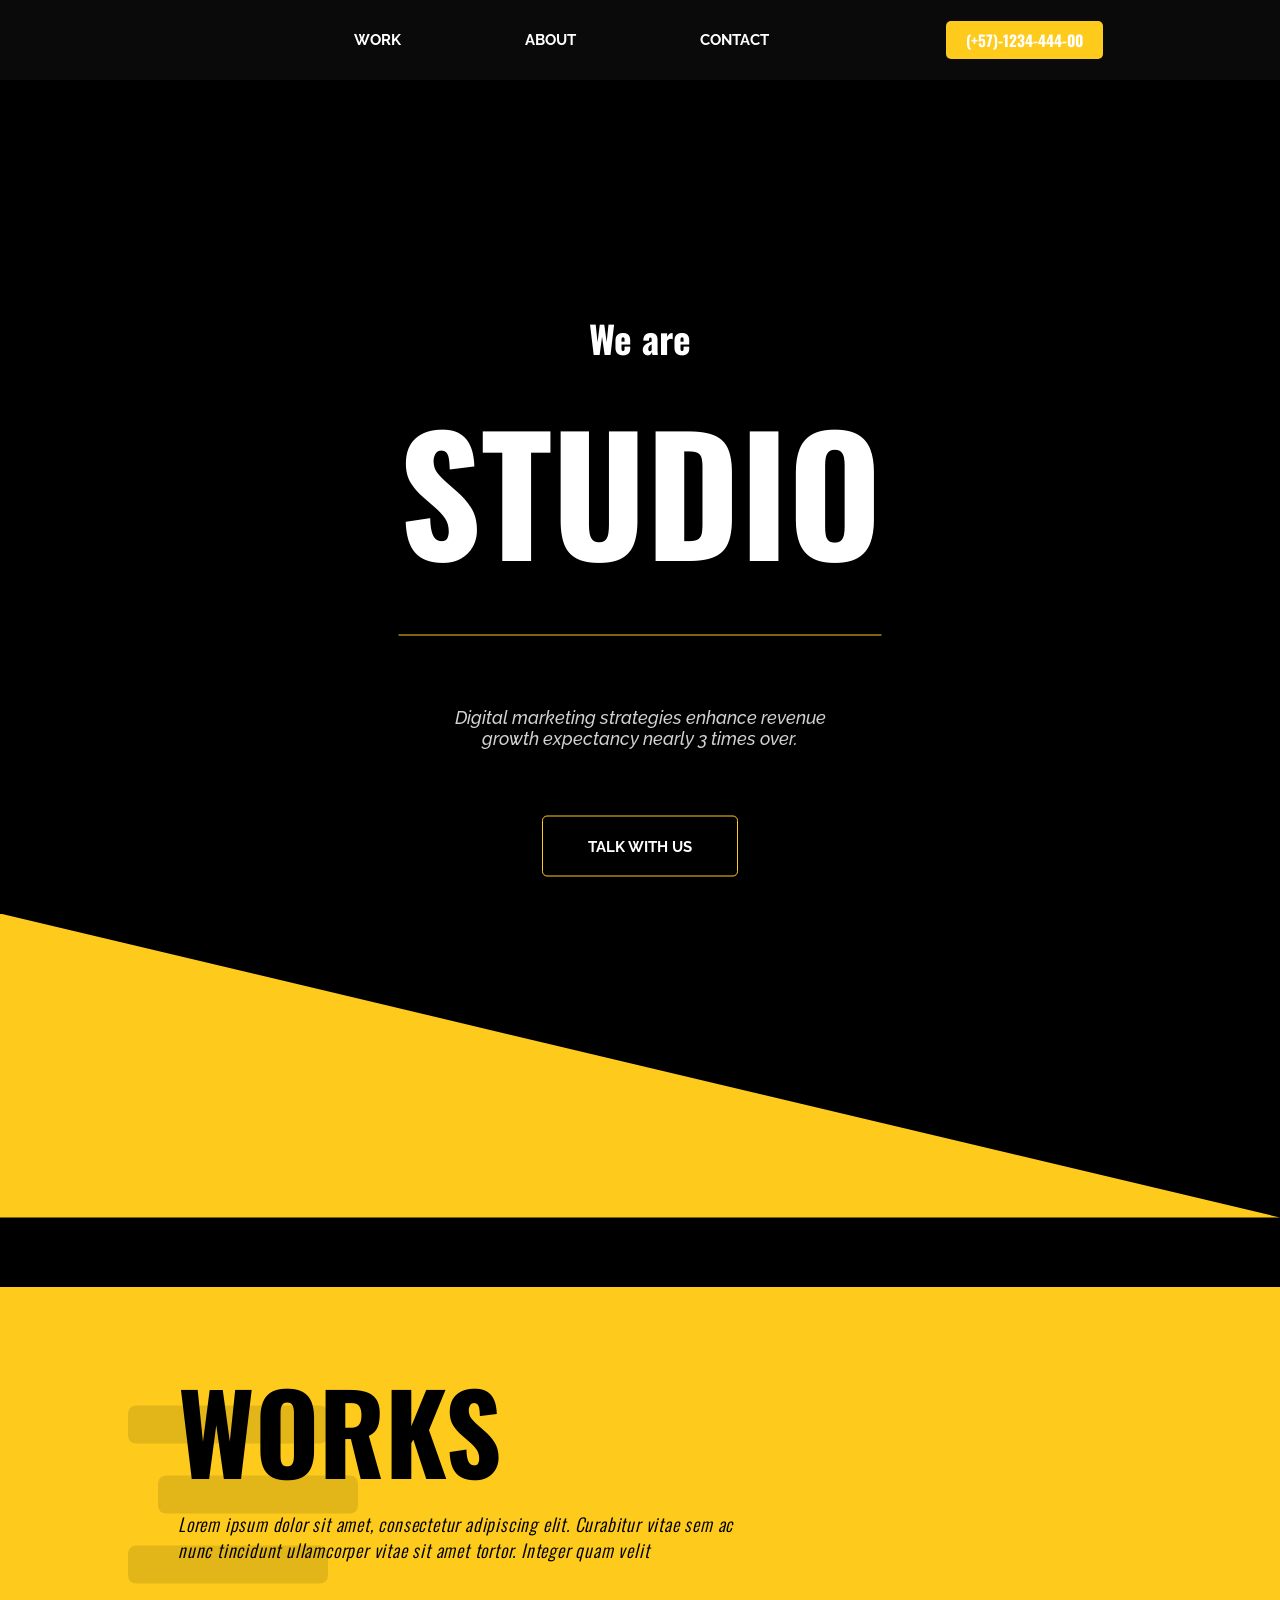
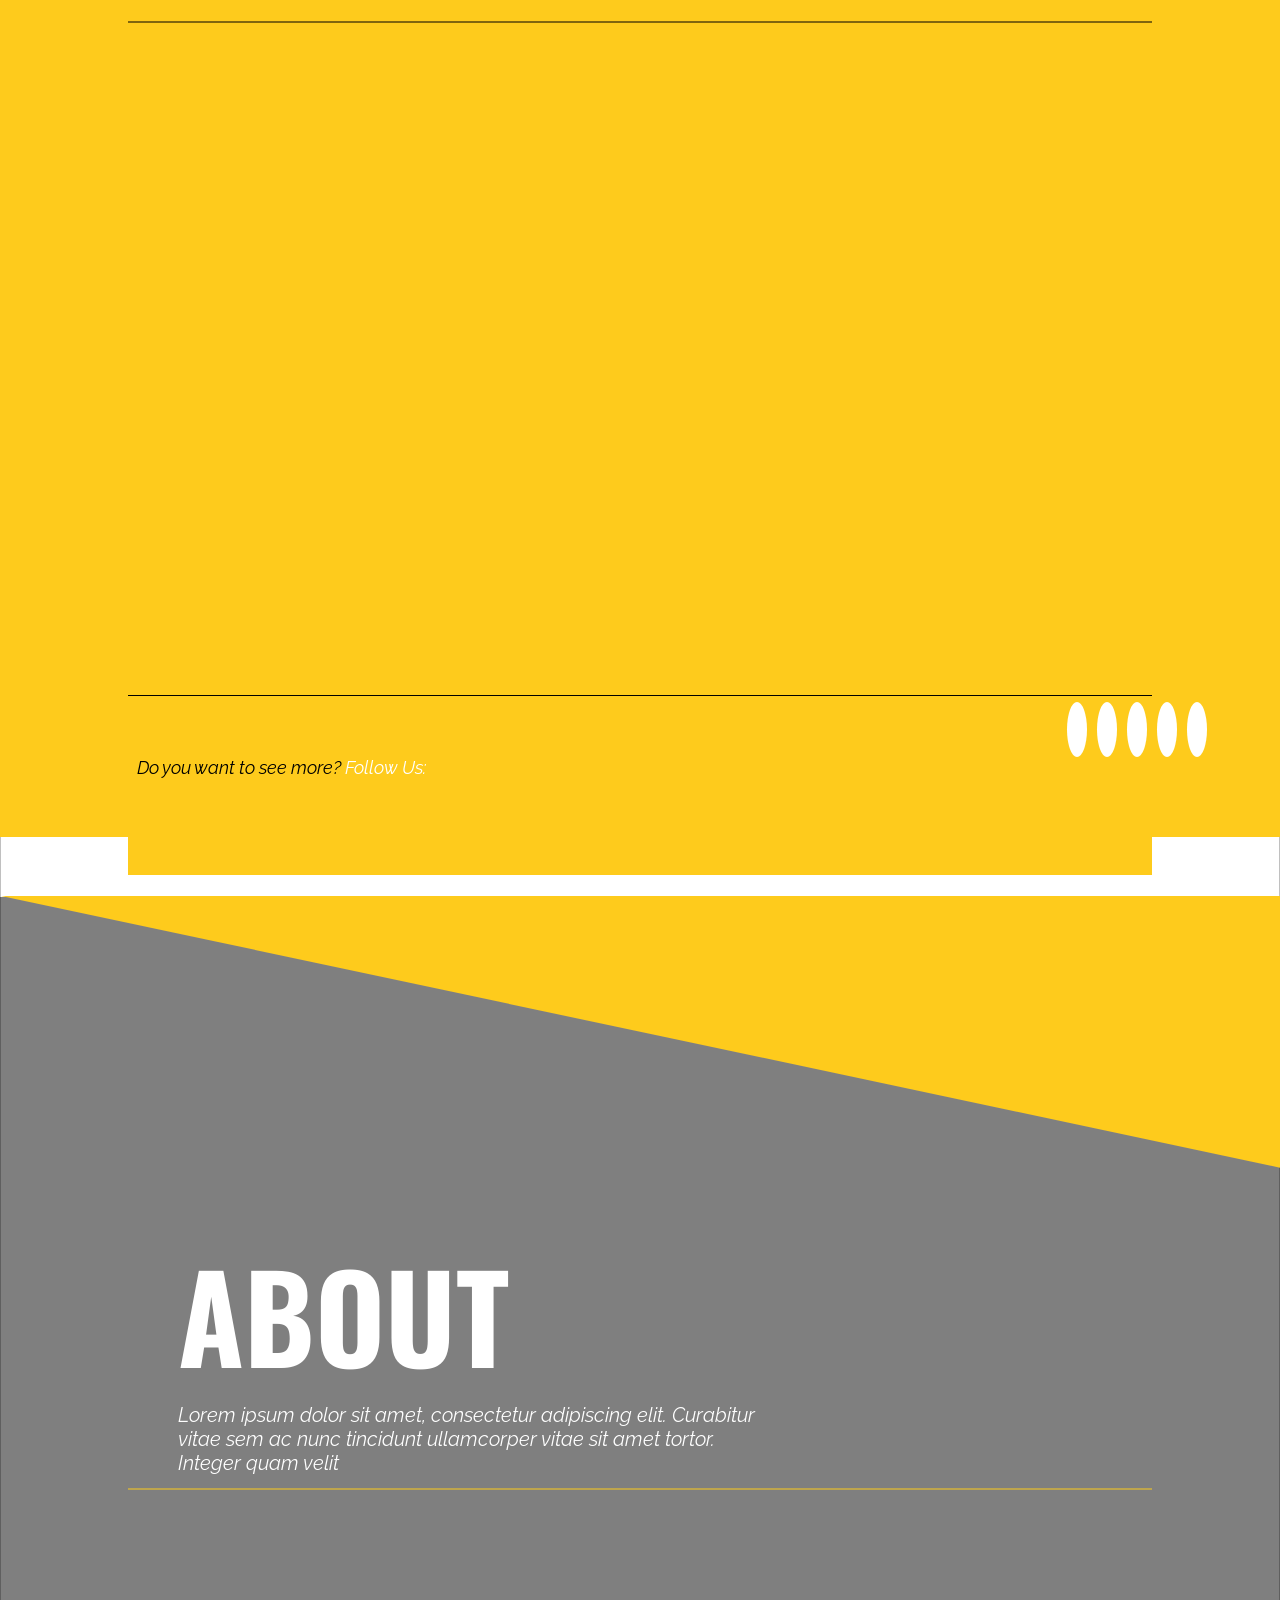
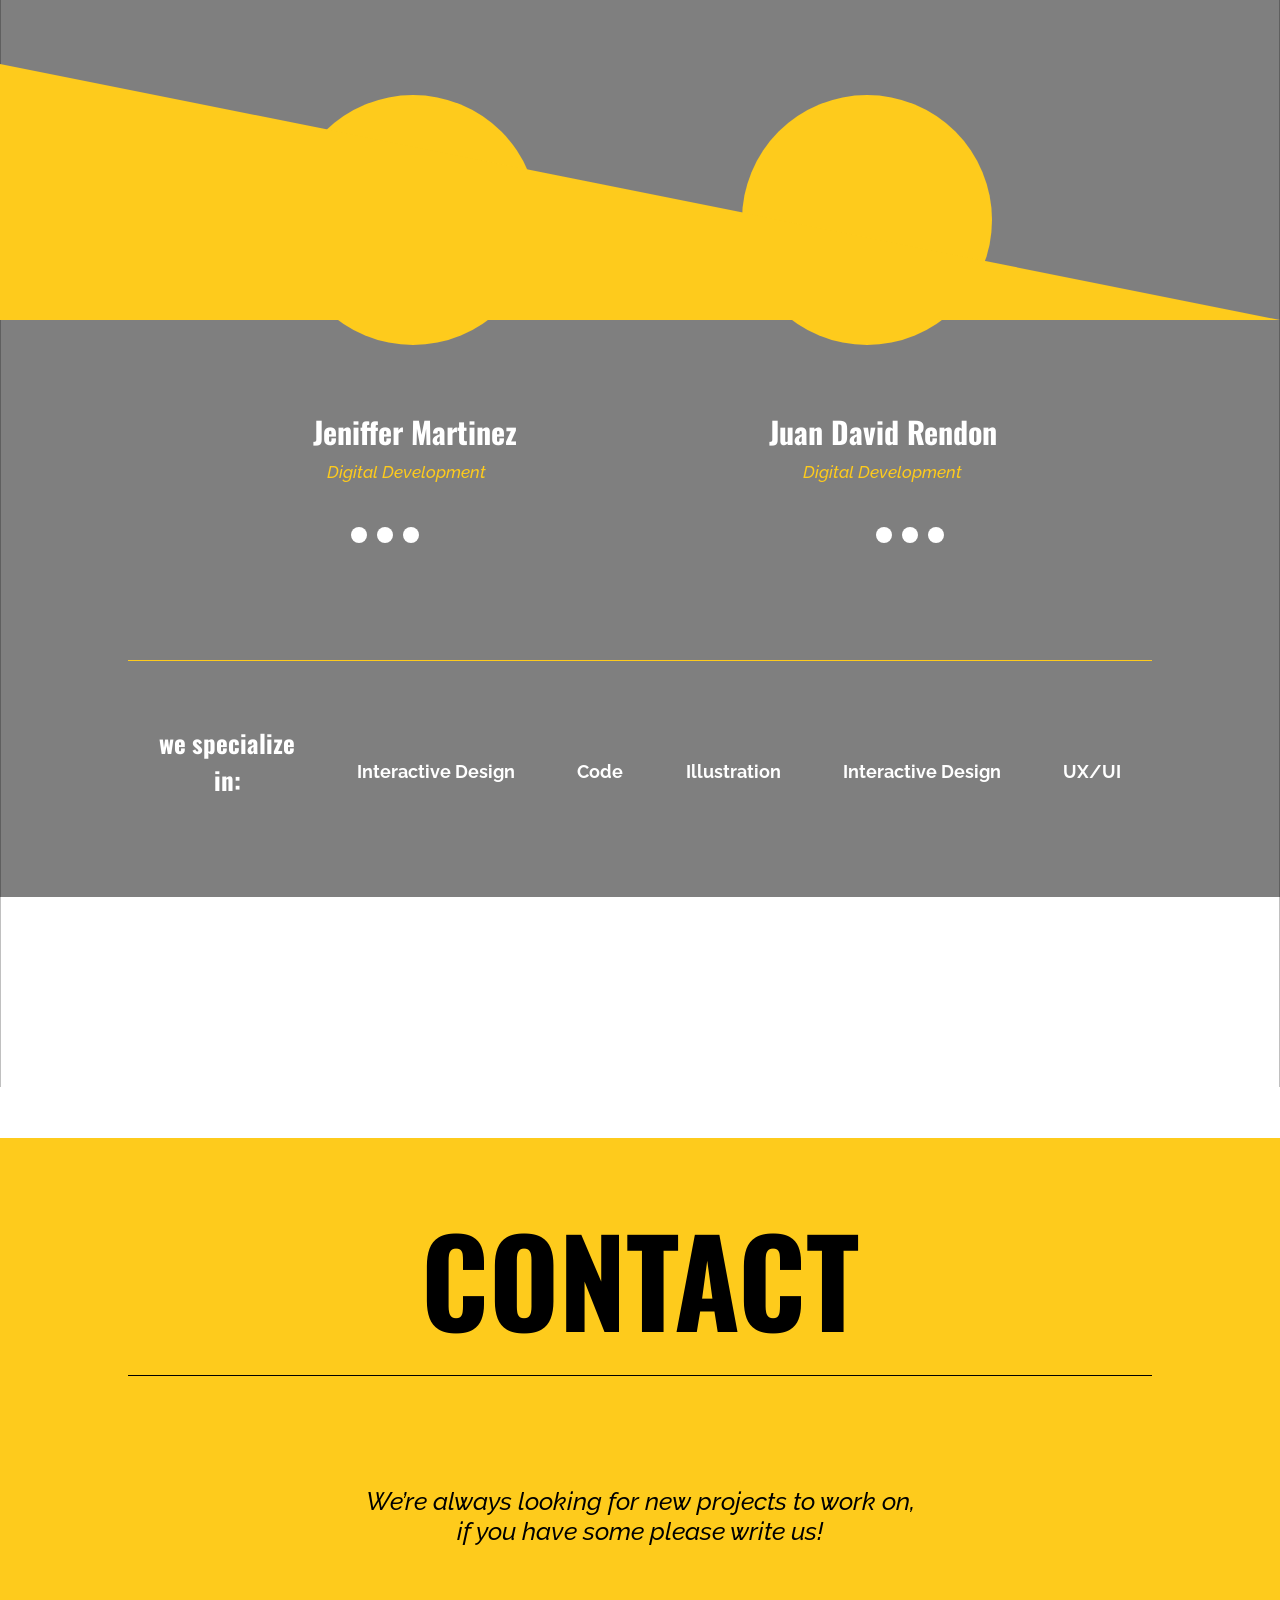
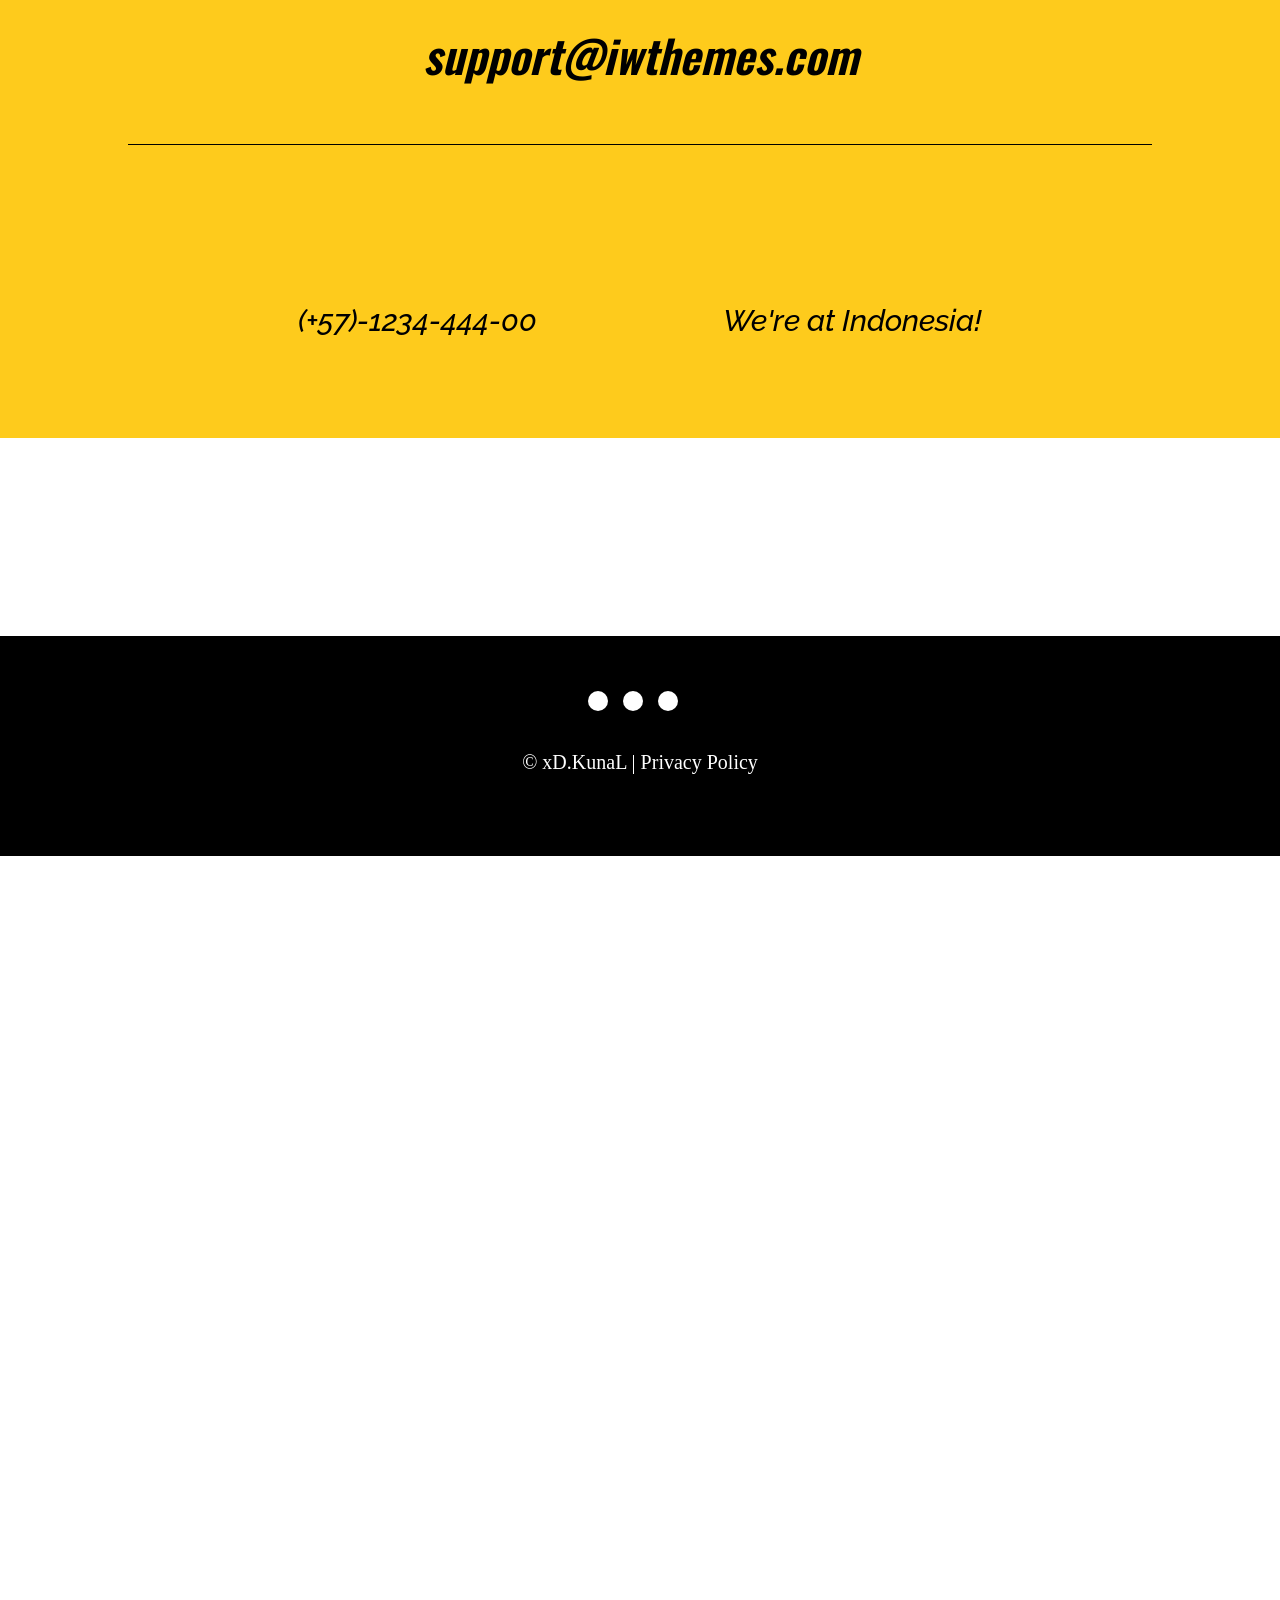
==== index.html @ 2aee6394 "Update and rename index (3).html to index.html" ====
<!DOCTYPE html>
<html lang="en">
<head>
    <meta charset="UTF-8">
    <meta name="viewport" content="width=device-width, initial-scale=1.0">
    <title>Studio</title>
    <link rel="stylesheet" href="styles.css">
    <link
    href="https://cdn.jsdelivr.net/npm/remixicon@4.3.0/fonts/remixicon.css"
    rel="stylesheet"
/>


<link rel="preconnect" href="https://fonts.googleapis.com">
<link rel="preconnect" href="https://fonts.gstatic.com" crossorigin>
<link href="https://fonts.googleapis.com/css2?family=Raleway:ital,wght@0,100..900;1,100..900&display=swap" rel="stylesheet">

<link rel="preconnect" href="https://fonts.googleapis.com">
<link rel="preconnect" href="https://fonts.gstatic.com" crossorigin>
<link href="https://fonts.googleapis.com/css2?family=Oswald:wght@200..700&display=swap" rel="stylesheet">



</head>
<body>
    <div id="main">
        <div id="nav">
            <img src="/lospolos.png " alt="">
            <div id="mid">
                <ul>
                    <a class="xdx"   id="aa" href="#wrk">work</a>
                    <a class="xdx"  id="aa" href="#about">about</a>
                    <a class="xdx"  id="aa" href="#bot1">contact</a>
                </ul>  
            </div>    
            <div id="mid1" ><a id="aa" href="tel:(+57)-1234-444-00" role="button">(+57)-1234-444-00</a></div>


        </div>

        <div id="lu">
            <img id="img1" src="/huihuihui.jpg">
        </div>
            <div id="cntr1">
                <h2>We are</h2>
            </div>
            <div id="cntr2">
                <h1>STUDIO</h1>
        </div>
        <div id="pan">
            <p>Digital marketing strategies enhance revenue growth
                expectancy nearly 3 times over.</p>
        </div>
        <div id="link"><a id="aa" class="btn btn-primary btn-sm" href="tel:(+57)-1234-444-00" role="button">
            <span>TALK WITH US</span></a>
        </div>
        

    </div>
    <div id="mids">
            
    </div>
    <div id="btm">

        <div id="cntrbtm">
            <div id="wrk">
                <h1>WORKS</h1>
            </div>
            <div id="lrm">
                <p id="px" >
                    Lorem ipsum dolor sit amet, consectetur adipiscing elit. Curabitur vitae sem ac nunc tincidunt ullamcorper vitae sit amet tortor. Integer quam velit</p>
            </div>
            <div id="maind">
                <div id="gg"></div>
                <div id="gg" class="xd"></div>
                <div id="gg"></div>
            </div>    
        </div>
        
     </div> 
     <div id="card">
        <div id="card1">

        </div>
        <div id="card2">

        </div>
        <div id="card3">

        </div>
     </div>
     <div id="botm">
        <div id="midbtm1">
        </div>
        <div id="pp">
            <p>Do you want to see more? <a id="ppa" href="">Follow Us:</a></p>
        </div>
        <div id="ppl">
            <div id="icns">
                <i class="ri-youtube-fill"></i>
                <i class="ri-instagram-line"></i>
                <i class="ri-linkedin-fill"></i>
                <i class="ri-facebook-fill"></i>
                <i class="ri-twitter-x-fill"></i>
            </div>
        </div>
     </div>
     <div id="midbtm">

     </div>
     <img id="img3" src="https://html.iwthemes.com/studio-landing-2020/no-arrows/images/about-studio.jpg" alt="">
     <div id="midl">


        
        
     </div>
     <div id="about">
        <div id="abt">
            <h1>ABOUT</h1>
        </div>
        <div id="lrma">
            <p id="pxa" >
                Lorem ipsum dolor sit amet, consectetur adipiscing elit. Curabitur vitae sem ac nunc tincidunt ullamcorper vitae sit amet tortor. Integer quam velit</p>
            </div>    
    </div>
    <div id="cntrcards">
        <div id="card4">

        </div>
        <div id="card5">

        </div>
    </div>    
    <div id="cntrtxt">
        <div id="cx1">
            <h3>Jeniffer Martinez</h3>
        <h5>Digital Development</h5>
        </div>
        <div id="cx2">
            <h3>Juan David Rendon
            </h3>
            <h5>Digital Development</h5>

        </div>
        
    </div> 
    <div id="icnsx">
        <i class="ri-youtube-fill"></i>
        <i class="ri-instagram-line"></i>
        <i class="ri-linkedin-fill"></i>
    </div>
    <div id="icnsz">
        <i class="ri-youtube-fill"></i>
        <i class="ri-instagram-line"></i>
        <i class="ri-linkedin-fill"></i>
    </div>
    <div id="xz">
        <div id="wwd1">
            <h2>we specialize <br> in:
        </div>
        <div id="wwd2">
            <img src="https://html.iwthemes.com/studio-landing-2020/no-arrows/images/we-do/icon2.png" alt="">
            <h4>Interactive Design</h4>
        </div>
        <div id="wwd3">
           <img src="https://html.iwthemes.com/studio-landing-2020/no-arrows/images/we-do/icon1.png" alt="">
           <h4>Code</h4>
        </div>
        <div id="wwd4">
            <img src="https://html.iwthemes.com/studio-landing-2020/no-arrows/images/we-do/icon3.png" alt="">
            <h4>Illustration</h4>
        </div>
        <div id="wwd5">
            <img src="https://html.iwthemes.com/studio-landing-2020/no-arrows/images/we-do/icon4.png" alt="">
            <h4>Interactive Design</h4>
        </div>
        <div id="wwd6">
            <img src="https://html.iwthemes.com/studio-landing-2020/no-arrows/images/we-do/icon5.png" alt="">
            <h4>UX/UI
            </h4>
        </div>
        </h2>
    </div>
    <div id="ad">
    </div>
    <div id="bot">
        <div id="bot1">
            <h1>CONTACT</h1>
        </div>
        <img src="./paper-plane.png" alt="">
        <div id="upar">
            <h4>
                We’re always looking for new projects to work on,<br>
                if you have some please write us!</h4>
                <div id="ax">
                    <a id="ao" href="http://" target="_blank" rel="noopener noreferrer">support@iwthemes.com</a>
                </div>

                <div id="btmicn">
                    <div id="btmicn1">
                        <i class="ri-chat-4-line"></i>
                        <div id="am">
                            <a href="tel:(+57)-1234-444-00" >(+57)-1234-444-00</a>
                        </div>
                    </div>
                    <div id="btmicn2">
                        <i class="ri-map-pin-2-fill"></i>
                        <h4>We're at Indonesia!</h4>
                    </div>
                </div>
                
        </div>

    </div>
    <div id="last">
        <div id="ic">
            <i class="ri-linkedin-fill"></i>
            <i class="ri-youtube-fill"></i>
        <i class="ri-instagram-line"></i>
        </div>
        <div id="ccx">
            © xD.KunaL | Privacy Policy
        </div>
    </div>
    
</body>
</html>
---- styles.css ----
*{  
    margin: 0;
    padding: 0;
    box-sizing: border-box;
}
html,body{
    height: 100%;
    width: 100%;
}
#main{
    background-color: rgb(0, 0, 0);
    height:143%;
    width: 100%; 
}
   
#nav{
    font-family: 'Raleway';
    font-weight: 700;
    padding: 1.3rem 0;
    background-color: rgb(10, 10, 10);
    text-align: center;
    word-spacing: 120px;
    display: flex;
    justify-content: space-evenly;
    align-items: center;
    position: absolute;
    width: 100%;
    z-index: 20;
}
#aa{
    color:white;
    font-size: .96rem;
    font-style: normal;
    text-transform: capitalize;
    text-decoration: none;
    text-transform: uppercase;
}    
#mid1{
    /* position: absolute;
    top: 90%;
    left: 85%;
    transform: translate(-50%,-50%); */
 padding: 8px 20px;
 background-color:#fecb1c;
 border-color: #fecb1c;
 color: aliceblue;
 border-radius: 5px;
 font-weight: 800;
}

#mid1>a{
    font-family: 'Oswald', Times, serif;
}
#img1{
    width: 100%;
    height: 100%;
    margin-top: -980px;
    z-index: 10;
    opacity: 62%;
}
#cntr1{
    font-family: 'Oswald', Times, serif;
    position: absolute;
    top: 37.5%;
    left: 50%;
    transform: translate(-50%,-50%);
    color: rgb(255, 255, 255);
    font-size: 25px;
}
#cntr2{
    padding-top: 15px;
    font-family: 'Oswald', Times, serif;
    position: absolute;
    top: 55%;
    left: 50%;
    transform: translate(-50%,-50%);
    color: rgb(255, 255, 255);
    font-size: 80px;
    padding-bottom: 28px;
    border-bottom: 1.5px solid #fecb1c;
}
#pan {
    position: absolute;
    top: 82.5%;
    left: 50%;
    width: 30%;
    height: 8%;
    font-family: 'Raleway', Times, serif;
    font-style: italic;
    text-align: center;
    transform: translate(-50%,-50%);
    color: rgb(255, 255, 255);
    font-size: 18px;
    font-weight: 500;
    opacity: 82%;
}
#link{
    padding: 20px 45px;
    position: absolute;
    top: 94%;
    left: 50%;
    transform: translate(-50%,-50%);
    font-family: 'Raleway', Times, serif;
    border: 1.2px solid ;
    border-color: #fecb1c;
    color: aliceblue;
    border-radius: 5px;
    font-weight: 700;
}
#mids{
    position: absolute;
    content: "";
    width: 100%;
    top: 101.5%;
    background-color: #fecb1c;
    height: 19rem;
    bottom: -1px;
    -webkit-clip-path: polygon(0 0, 0% 100%, 100% 100%);
    clip-path: polygon(0 0, 0% 100%, 100% 100%);
    z-index: 1
}
#btm{
    background-color: #fecb1c;
    height: 100%;
    width: 100%;
}
#cntrbtm{
    position: absolute;
    top: 165%;
    left: 50%;
    transform: translate(-50%,-50%);
    width: 80%;
    margin-right: 12px;
    height: 275px;
    border-bottom: 1.5px solid black;
}
#wrk{
    font-size: 55px;
    padding-left: 50px;
    font-family: 'Oswald', Times, serif;
}
#lrm{
    font-size: 18px;
    letter-spacing: 0.8px;
    font-family: 'Oswald', Times, serif;
    font-style: italic;
    font-weight: 330;
    width: 60%;
    padding-left: 50px;
    
}
#icon{
    width: 100px;
    height: 100px;
    
}

#gg{
    display: block;
  width: 200px;
  height: 38px;
  margin-bottom: 5px;
  position: relative;
  background: #000000;
  opacity: 11%;
  border-radius: 8px;
  font-size: 500px;
  z-index: -1;
  margin-top: 32px;
}
#maind{
    position: absolute;
    top: 9.5%;
}
.xd{
    margin-left: 30px;
}
#card{
    padding-top: 28px;
    width: 80%;
    height: 450px;
    position: absolute;
    top: 220%;
    left: 50%;
    transform: translate(-50%,-50%);
    display: flex;
    justify-content: space-evenly;
    
}
#card1{
    width: 350px;
    height: 350px;
    border-radius: 50%;
    background-image: url(https://html.iwthemes.com/studio-landing-2020/no-arrows/images/works/eduardo-prim-unsplash-work-1.jpg);
    background-size: cover;
}
#card2{
    width: 350px;
    height: 350px;
    border-radius: 50%;
    background-image: url(https://html.iwthemes.com/studio-landing-2020/no-arrows/images/works/rob-mulally-unsplash-work-2.jpg);
    background-size: cover;
}
#card3{
    width: 350px;
    height: 350px;
    border-radius: 50%;
    background-image: url(https://html.iwthemes.com/studio-landing-2020/no-arrows/images/works/philippe-bourhis-unsplash-work-3.jpg);
    background-size: cover;
}

#midbtm1{
    margin-right: 12%;
    width: 80%;
    height: 180px;
    position: absolute;
    top: 265%;
    left: 50%;
    transform: translate(-50%,-50%);
    background-color: #fecb1c;
    border-top: 1.5px solid black;
}
#botm{
    font-family: 'Raleway', Times, serif;
    font-style: italic;
    background-color: #fecb1c;
    width: 100%;
    height: 250px;
    display: flex;
    align-items: center;
}
#pp{
    position: absolute;
    top: 263%;
    left: 22%;
    transform: translate(-50%,-50%);
    font-size: 18px;
    
}
#ppa{
    text-decoration: none;
    color: white;
}
#ppl{
    width: 500px;
    height: 100px;
    position: absolute;
    left: 56%;
    display: flex;
    padding-top: 50px;
    /* align-items: center; */
    justify-content: flex-end;

}
#icns i{
    padding-top: 30px;
    background-color: rgb(255, 255, 255);
    color: rgb(0, 0, 0);
    font-size: 30px;
    padding: 10px;
    border-radius: 50%;
    margin-right: 10px;


}

#midbtm{
    position: absolute;
    content: "";
    top: 277.3%;
    width: 100%;
    background-color: #fecb1c;
    height: 17rem;
    bottom: -15.97rem;
    -webkit-clip-path: polygon(100% 0, 0 0, 100% 100%);
    clip-path: polygon(100% 0, 0 0, 100% 100%);
    z-index: 1;
}
#img3{
    position: relative;
    z-index: -1;
    width: 100%;
    height: 280%;
    object-fit: cover;
    margin-top: -670px;
    opacity: 100%;
}
#midl{
    position: absolute;
    top: 277.4%;
    width: 100%;
    height: 1600px;
    opacity: 50%;
    background-color: rgb(0, 0, 0);
}
#about{
    font-family: 'Oswald', Times, serif;
    position: absolute;
    top: 328%;
    left: 50%;
    transform: translate(-50%,-50%);
    width: 80%;
    margin-right: 12px;
    height: 275px;
    border-bottom: 1.5px solid #fecb1c;
    
}
#abt{
    font-size: 60px;
    font-size: 500;
    color: white;
    padding-left: 50px;
    padding-top: 10px;
}
#lrma{
    font-family: 'Raleway', Times, serif;
    color: rgb(255, 255, 255);
    font-size: 20px;
    width: 62%;
    padding-left: 50px;
    font-style: italic;
    font-weight: 380;
    padding-bottom: 50px;
    
}
#cntrcards{
   
    width: 55%;
    height: 300px;
    position: absolute;
    left: 50%;
    transform: translate(-50%,-50%);
    top: 380%;
    display: flex;
    align-items: center;
    justify-content: space-between;
}
#card4{
    width: 250px;
    height: 250px;
    border-radius: 50%;
    background-color: #fecb1c;
    background-image: url(https://html.iwthemes.com/studio-landing-2020/no-arrows/images/team/tran-mau-tri-tam-unsplash.jpg);
    background-size: cover;
}
#card5{
    width: 250px;
    height: 250px;
    border-radius: 50%;
    background-color: #fecb1c;
    background-image: url(https://html.iwthemes.com/studio-landing-2020/no-arrows/images/team/miguelangel-miquelena-unsplash.jpg);
    background-size: cover;
}
#cntrtxt{
    width: 62%;
    height: 100px;
    position: absolute;
    left: 50%;
    transform: translate(-50%,-50%);
    top: 405%;
    display: flex;
    align-items: center;
    justify-content: space-between;
    
    padding: 40px;
    text-align: center;
    

}
#cx1 h3{
    font-family: 'Oswald', Times, serif;
    color: white;
    padding-left: 30px;

    font-size: 30px;
    padding-bottom: 8px;

}
#cx1 h5{
    color: #fecb1c;
    font-size: 17px;
    font-family: 'Raleway', Times, serif;
    font-style: italic;
    font-weight: 500;
    padding-left: 12px;
}
#icnsx i{
    background-color: rgb(255, 255, 255);
    color: rgb(0, 0, 0);
    font-size: 30px;
    padding: 8px;
    border-radius: 50%;
    margin-right: 10px;
}
#icnsx{
    position: absolute;
    left: 30.5%;
    transform: translate(-50%,-50%);
    top: 415%;
    display: flex;
}
#cx2 h3{
    color: white;
    font-family: 'Oswald', Times, serif;
    font-size: 30px;
    padding-bottom: 8px;

}
#cx2 h5{
    font-family: 'Raleway', Times, serif;
    font-style: italic;
    color: #fecb1c;
    font-size: 17px;
    font-weight: 500;
}
#icnsz{
    position: absolute;
    left: 71.5%;
    transform: translate(-50%,-50%);
    top: 415%;
    display: flex;
}
#icnsz i{
    background-color: rgb(255, 255, 255);
    color: rgb(0, 0, 0);
    font-size: 30px;
    padding: 8px;
    border-radius: 50%;
    margin-right: 10px;
}
#xz{

    width: 80%;
    left: 50%;
    height: 200px;
    
    transform: translate(-50%,-50%);
    position: absolute;
    top: 440%;
    border-top: 1.5px solid #fecb1c;
    display: flex;
    align-items: center;
    justify-content: space-around;
    font-size: 18px;
    text-align: center;

}
#xz h2{
    font-family: 'Oswald', Times, serif;
    color: white;

    font-size: 25px;

}
#xz img{
    padding-bottom: 12px;
}
#xz h4{
    font-family: 'Raleway', Times, serif;
    color: white;
}
#ad{
    position: absolute;
    content: "";
    width: 100%;
    background-color: #fecb1c;
    height: 16rem;
    top: 204rem;
    -webkit-clip-path: polygon(0 0, 0% 100%, 100% 100%);
    clip-path: polygon(0 0, 0% 100%, 100% 100%);
    z-index: 1000;
}
#bot{
    top: 482%;
    position: absolute;
    width: 100%;
    height: 900px;
    background-color: #fecb1c;
}
#bot1{
    font-family: 'Oswald', Times, serif;
    font-size: 60px;
    color: rgb(0, 0, 0);
    padding-top: 280px;
    position: absolute;
    left: 50%;
    transform: translate(-50%,-50%);
    z-index: 5;

}
#bot img{

    width: 200px;
    font-size: 200px;
    color: rgb(0, 0, 0);
    padding-top: 370px;
    position: absolute;
    left: 35%;
    top: 2.5%;
    transform: translate(-50%,-50%);
    rotate: -10deg;
    opacity: 10%;
    z-index: 2;
    
}
#upar{
    position: absolute;
    left: 50%;
    top: 18%;
    transform: translate(-50%,-50%);
    
    margin-top: 260px;
    width: 80%;
    height: 370px;
    border-top: 1.5px solid black;
    border-bottom: 1.5px solid black;
    text-align: center;
}
#upar>h4{
    font-family: 'Raleway', Times, serif;
    font-style: italic;
    font-weight: 470;
    font-size: 25px;
    padding-top: 110px;
}
#ao{
    font-family: 'Oswald', Times, serif;
    font-style: italic;
    font-size: 45px;
    text-decoration: none;
    color: black;
    font-weight: 600;
}

#ao:hover{
    text-decoration: underline;
}
#ax{
    padding-top: 75px;
}
#btmicn{


    width: 85%;
    height: 200px;
    position: absolute;
    left: 50%;
    transform: translate(-50%,-50%);
    
    margin-top: 230px;
    display: flex;
    align-items: center;
    justify-content: space-around;
    text-align: center;

}
#btmicn i{
    
    font-size: 75px;

}
#btmicn2 h4{
    font-family: 'Raleway', Times, serif;
    font-style: italic;
    font-size: 30px;
    padding-bottom: 10px;
    padding-top: 15px;
    font-weight: 500;
}
#am{
    font-size: 30px;
    padding-bottom: 10px;
    padding-top: 15px;
    

}
#am a{
    font-family: 'Raleway','Times New Roman', Times, serif;
    font-style: italic;
    text-decoration: none;
    color: #000000;
    font-weight: 500;
}
#last{
    position: absolute;
    background-color: #000000;
    width: 100%;
    height: 220px;
    top: 604%;
}
#ic i{
        background-color: rgb(255, 255, 255);
        color: rgb(0, 0, 0);
        font-size: 30px;
        padding: 10px;
        border-radius: 50%;
        margin-right: 15px;
    
}
#ic{
    display: flex;
    align-items: center;
    justify-content: center;
    padding-top: 55px;
 } 
 #ccx{
    font-size: 20px;
    color: white;;
    display: flex;
    align-items: center;
    justify-content: center;
    padding-top: 40px;
}

i:hover{
    transform: scale(1.2);
}
i{
    transition: all 0.1s;
}

#link::before{
    background-color: #fecb1c;
    position: absolute;
    transform: translate(-50%,-50%);
    top: 50%;
    left: 50%;
    content: "";
    width: 100%;
    height: 0%;
    z-index: -1;
    transition: all 0.5s ease;
    opacity: 75%;
}
#link:hover::before{
    
    height: 100%;
}

#mid1::before{
    background-color: #fecb1c;
    /* position: absolute;
    transform: translate(-50%,-50%);
    top: 50%;
    left: 50%; */
    content: "";
    width: 100%;
    height: 0%;
    z-index: -1;
    transition: all 0.5s ease;
    opacity: 75%;
}
#mid1:hover::before{
    
    height: 100%;
}
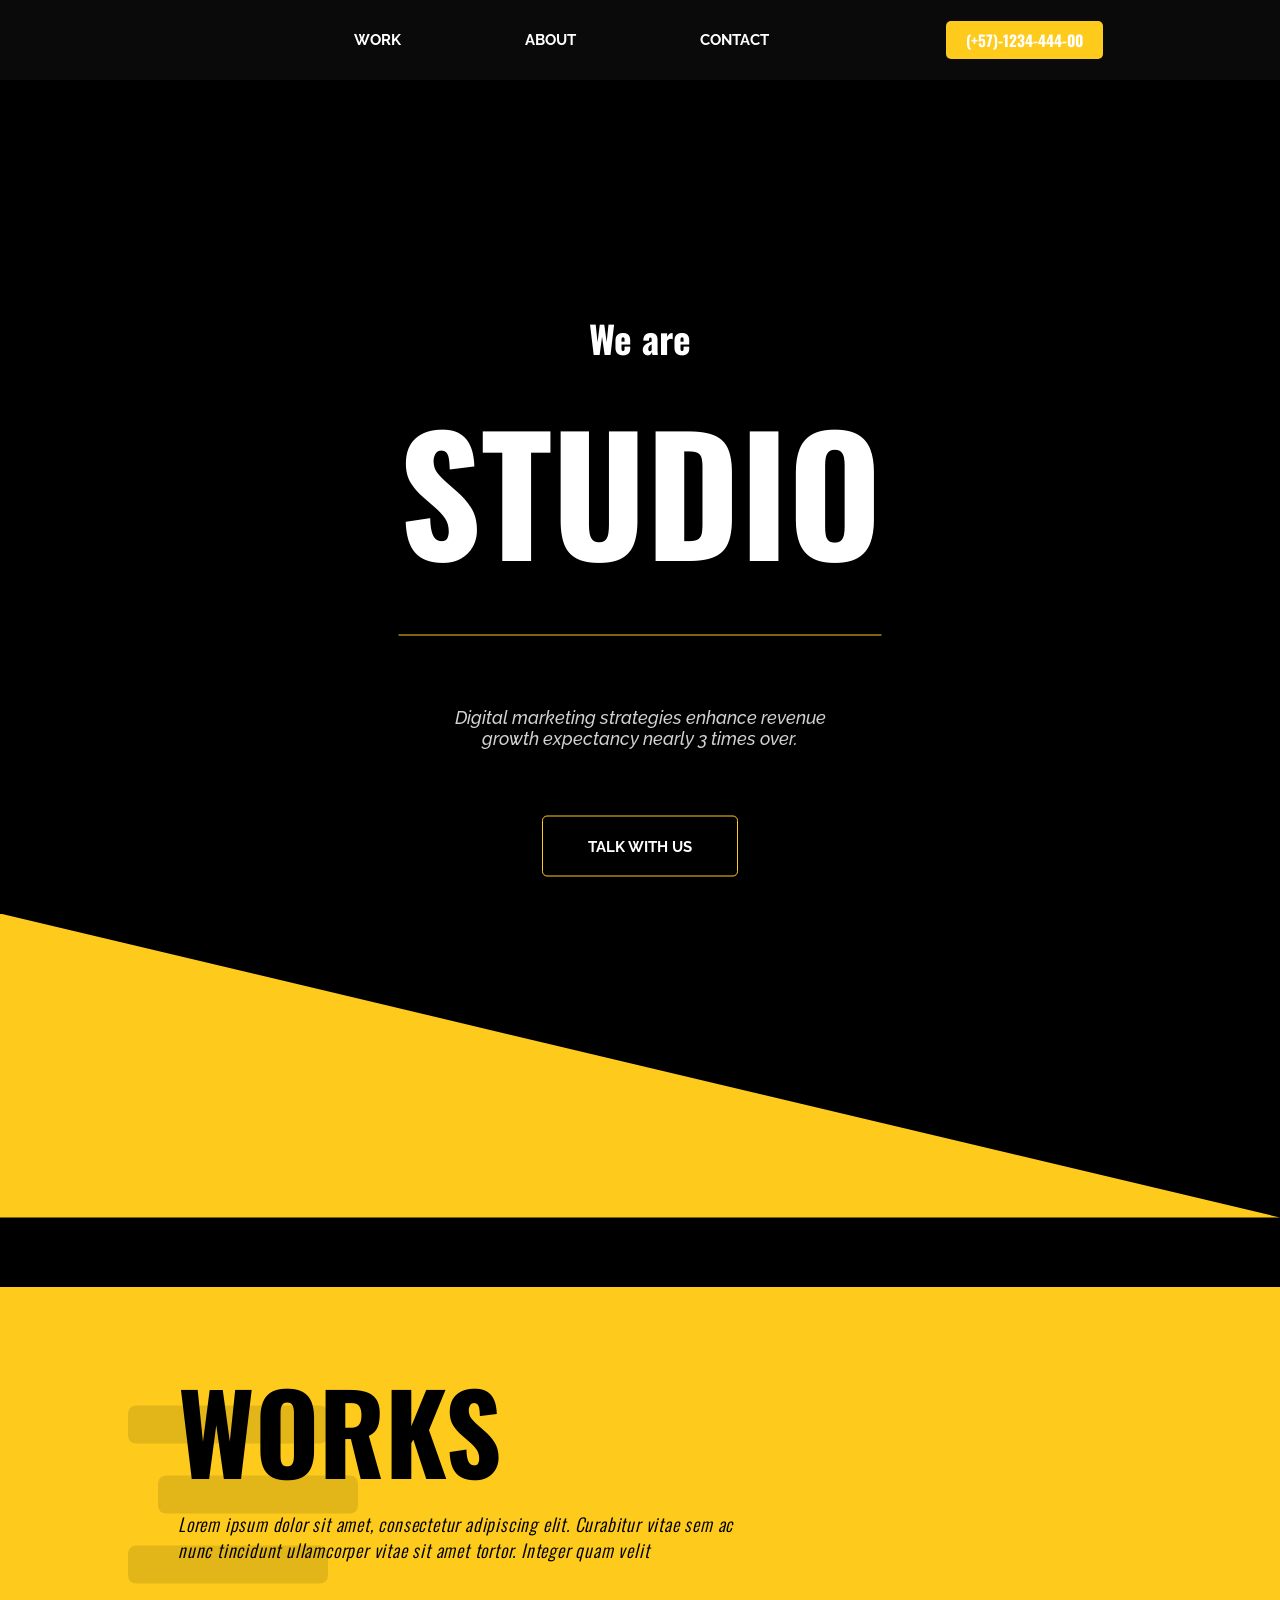
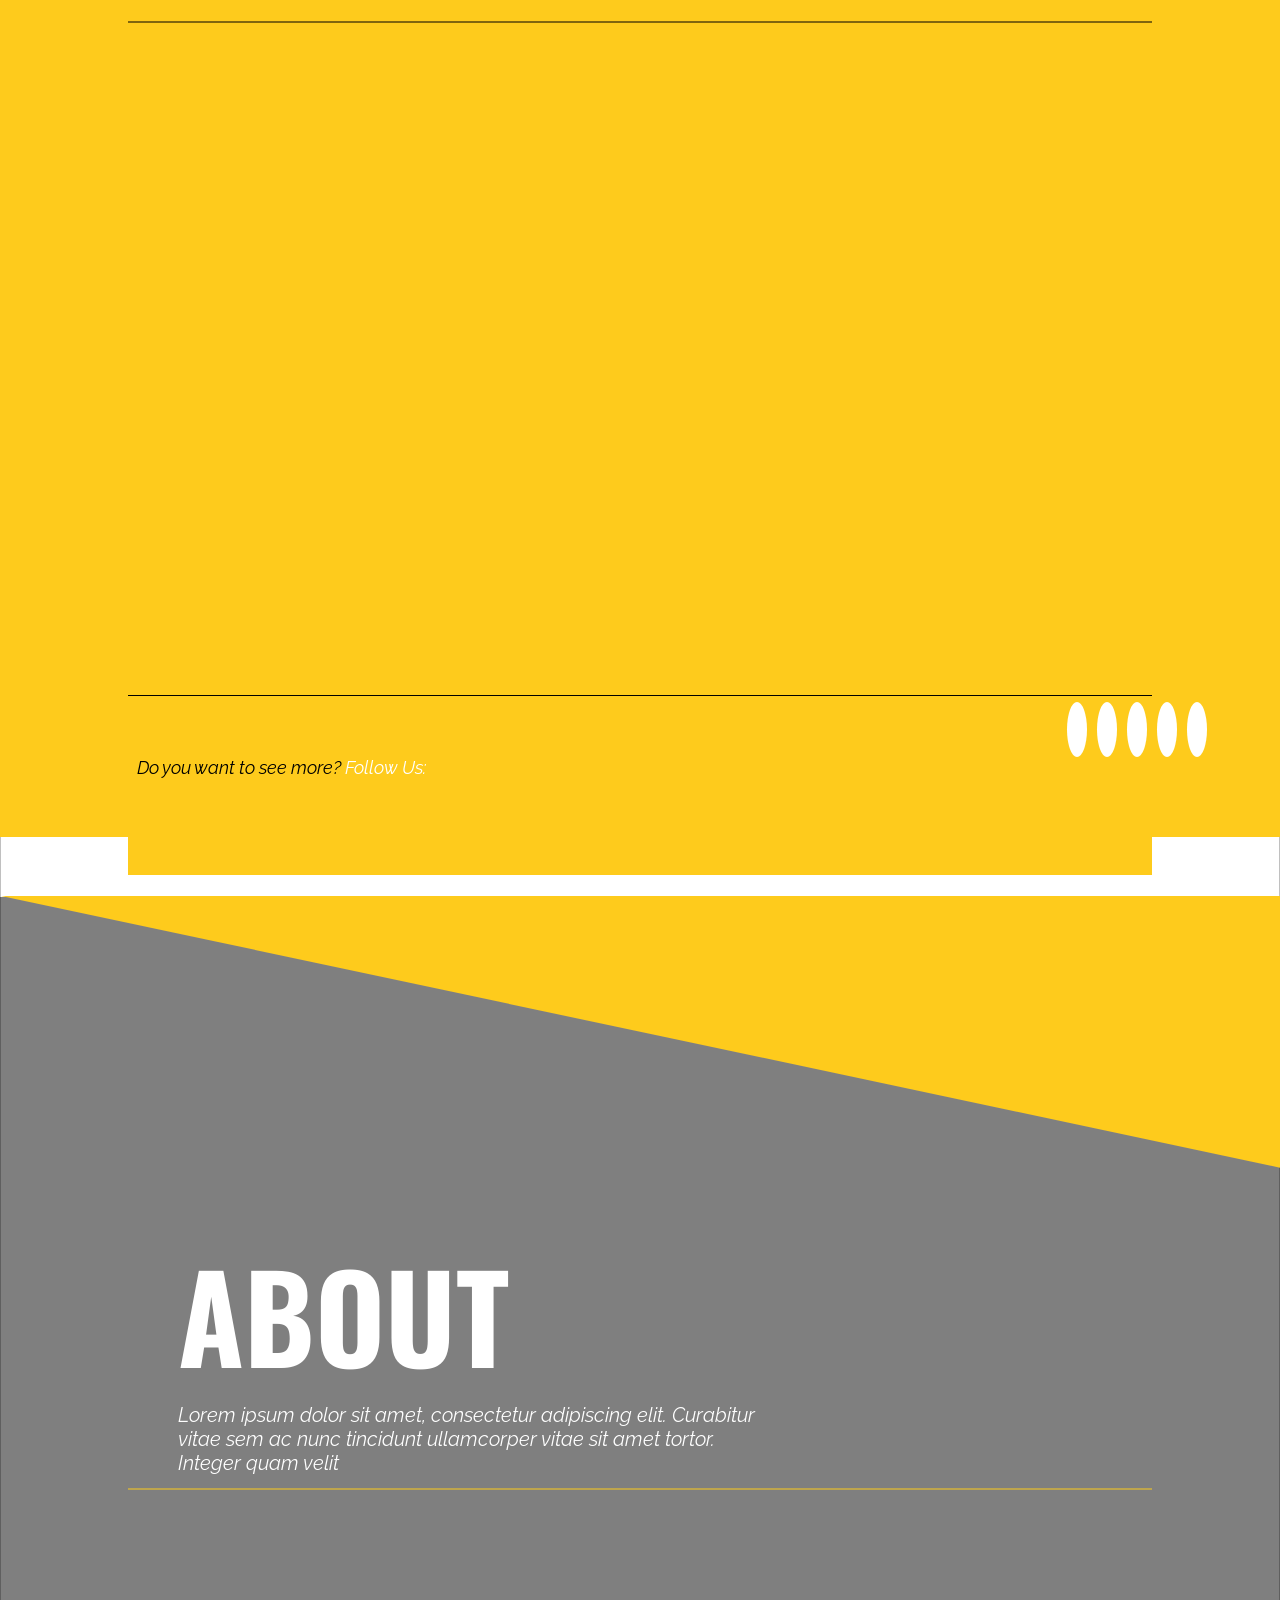
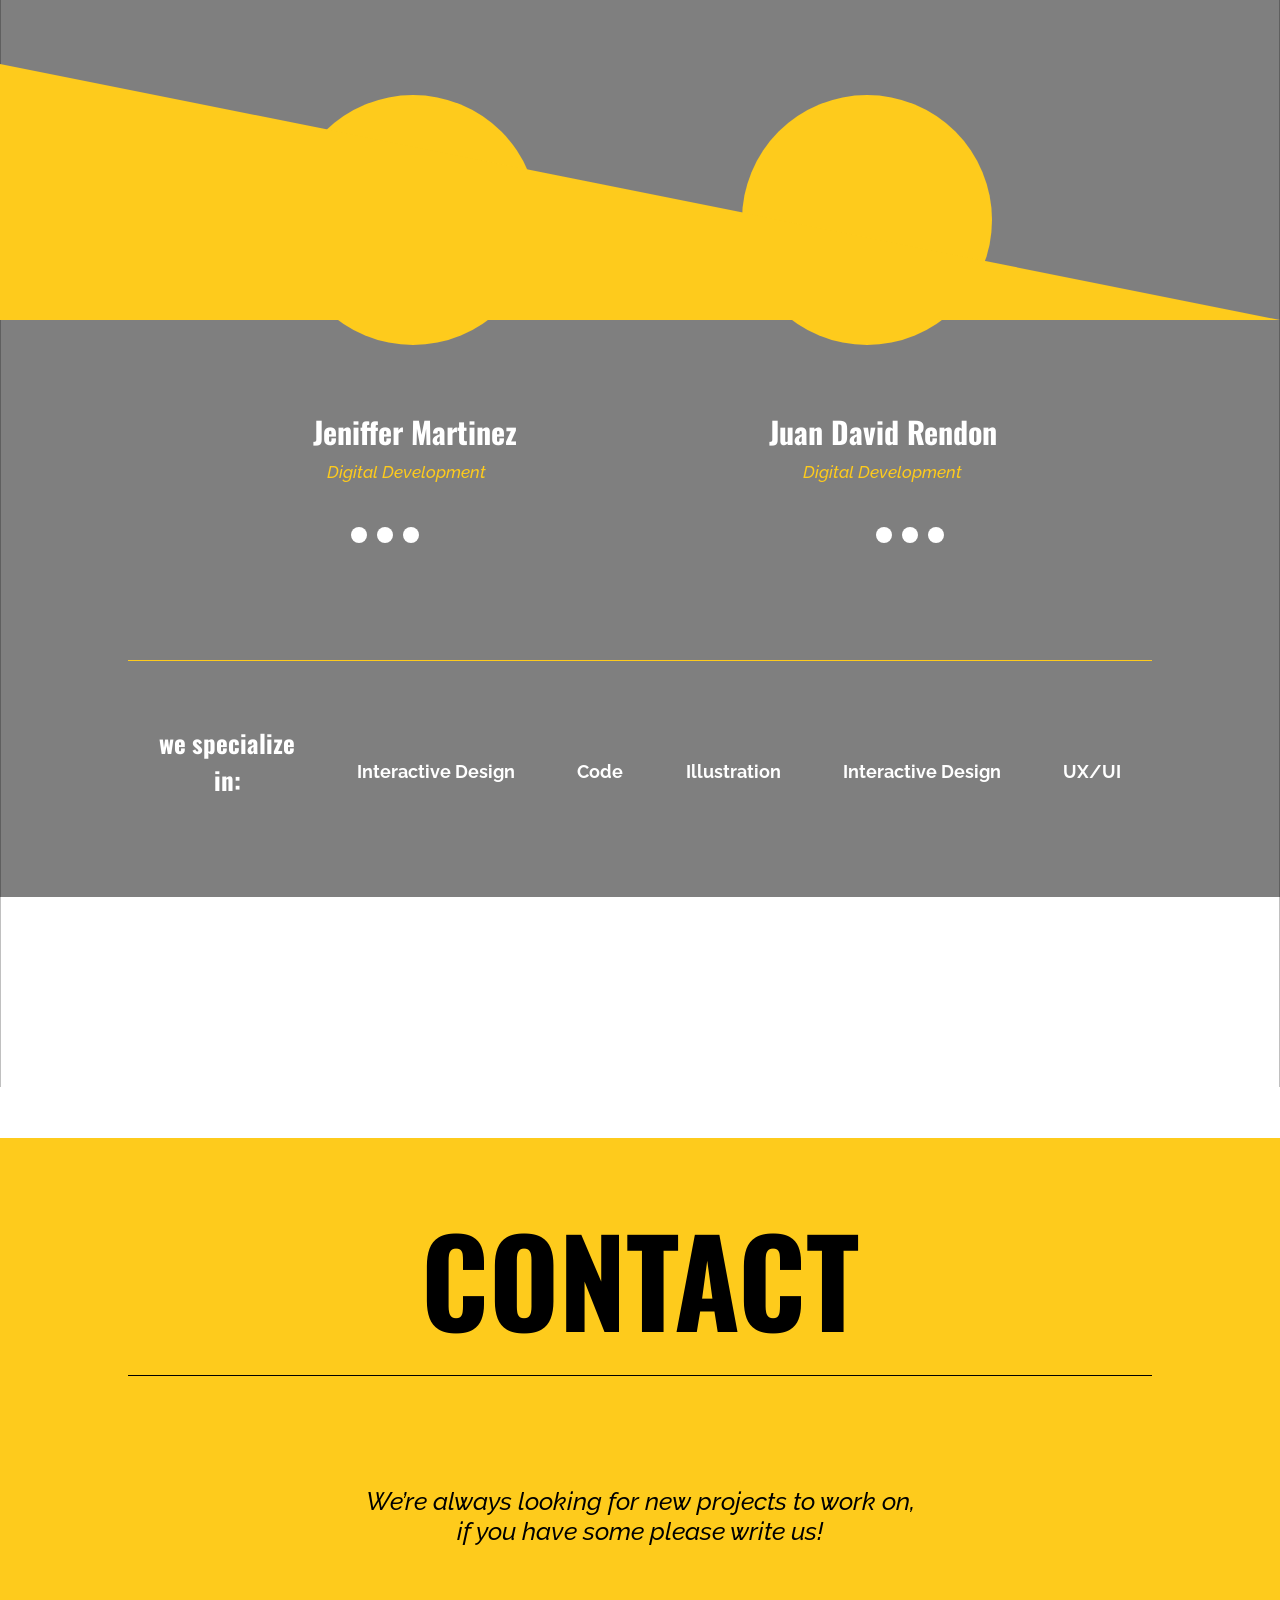
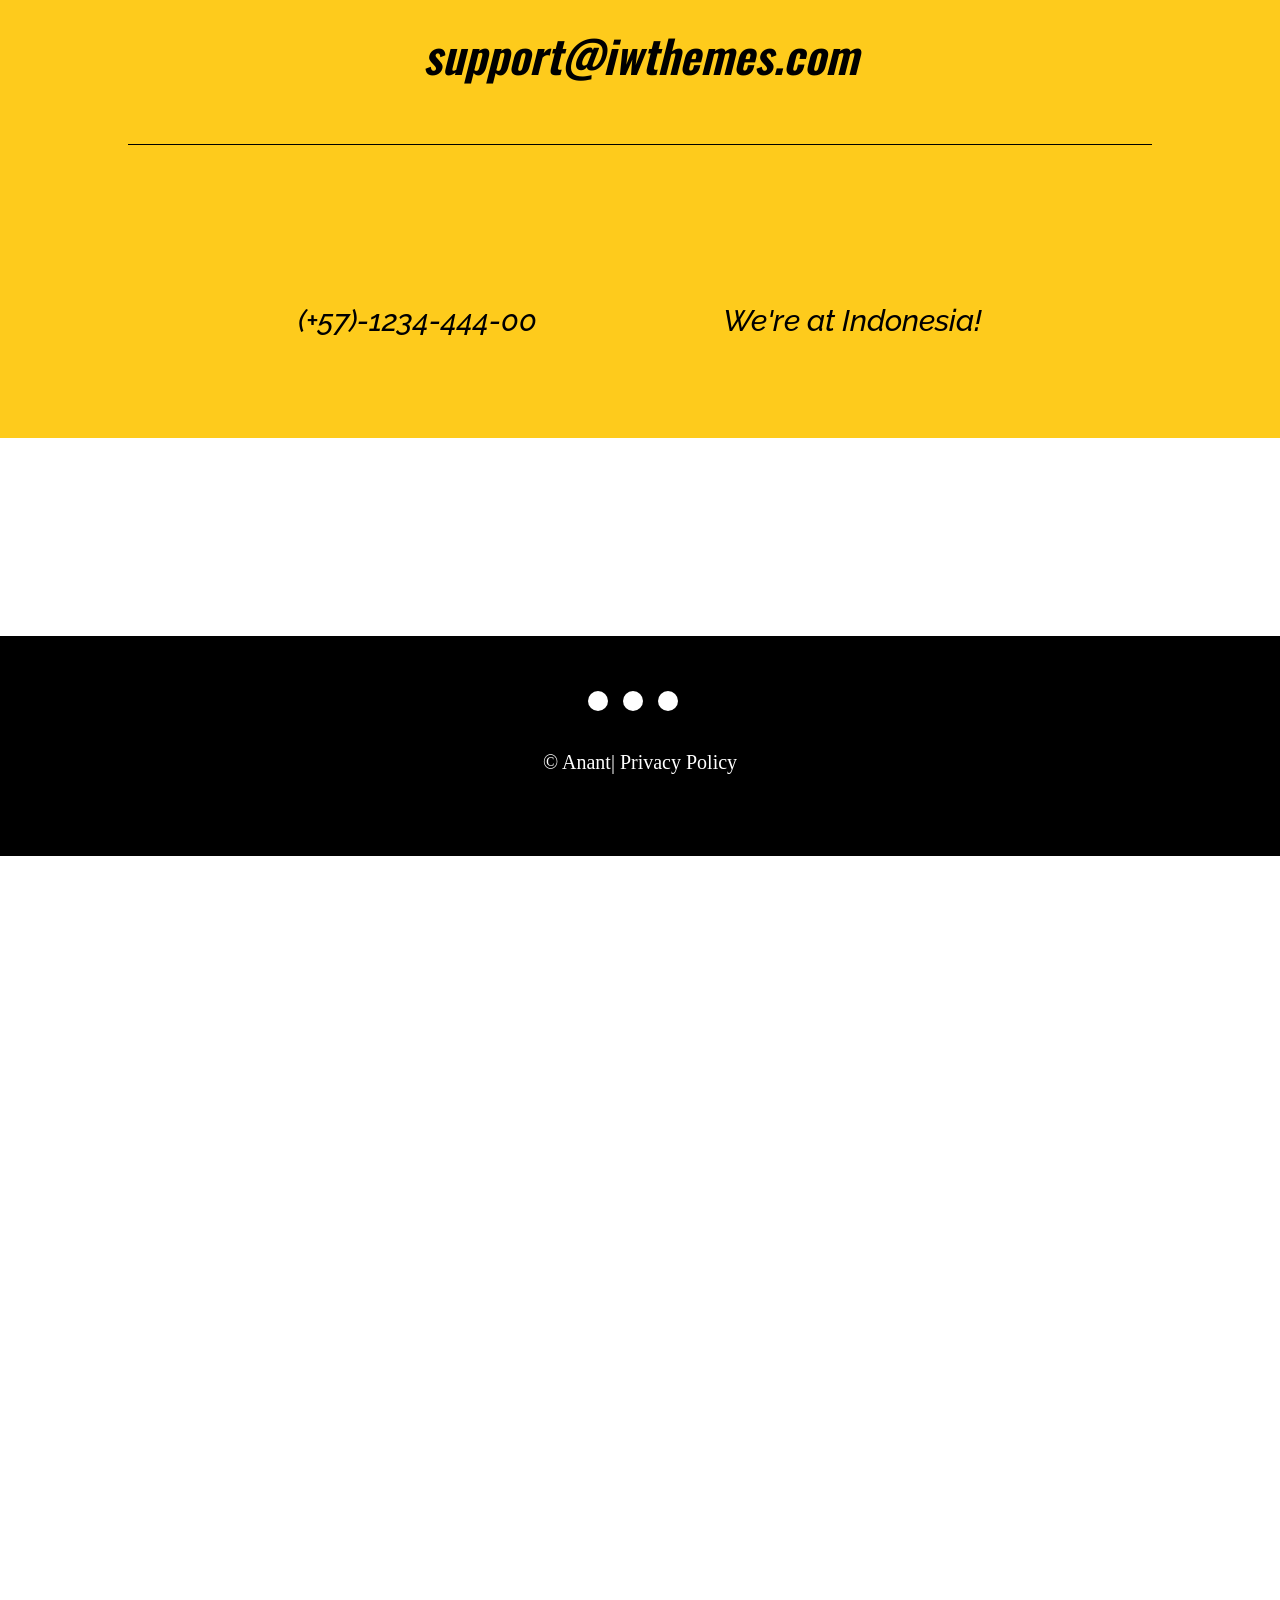
==== commit 73db845c: "index.html" ====
--- a/index.html
+++ b/index.html
@@ -220,7 +220,7 @@
         <i class="ri-instagram-line"></i>
         </div>
         <div id="ccx">
-            © xD.KunaL | Privacy Policy
+            © Anant| Privacy Policy
         </div>
     </div>
     
